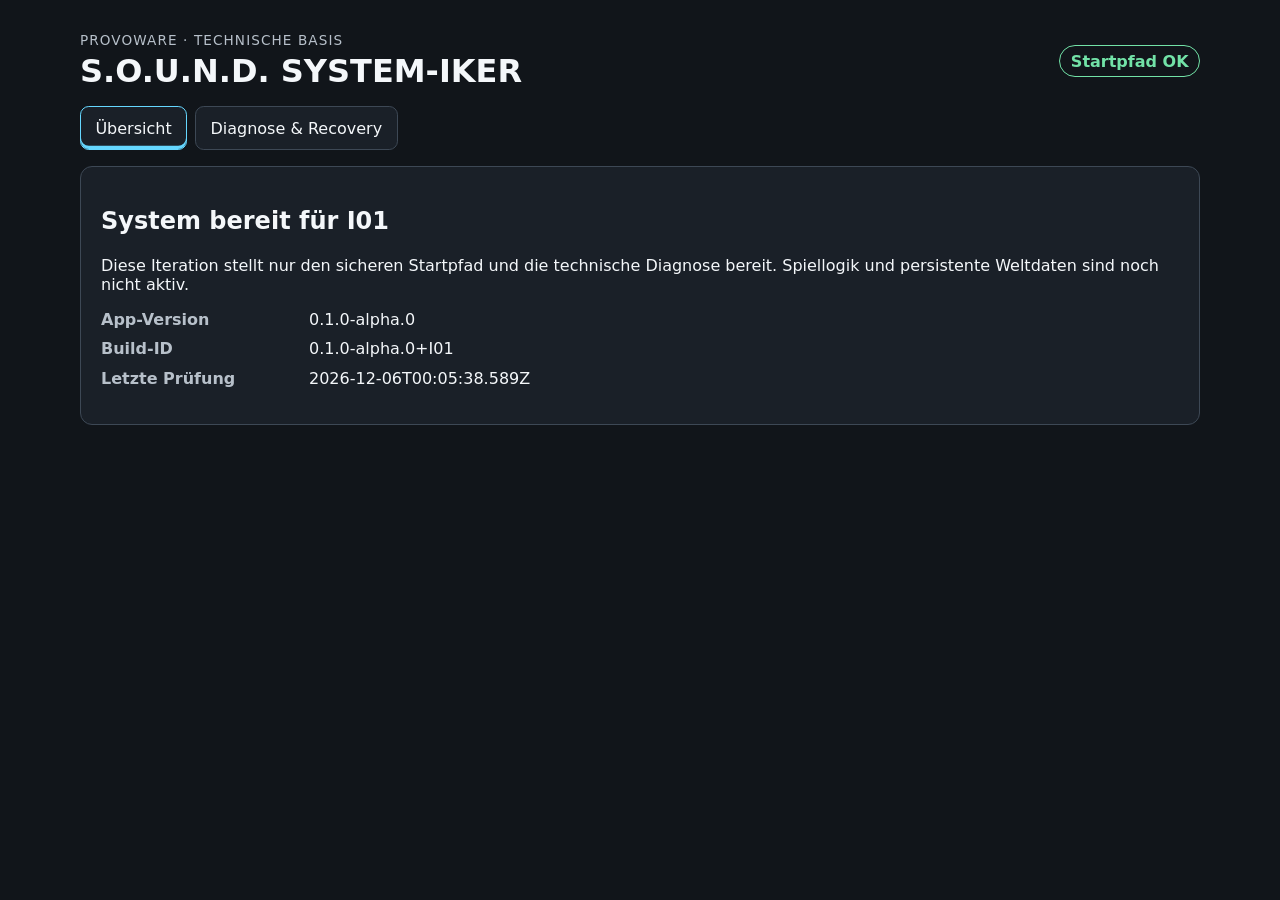
==== index.html @ 34bc90a0 "feat(shell): start I01 app shell and health diagnostics Add dependency-free browser bootstrap, safe " ====
<!doctype html>
<html lang="de">
<head>
  <meta charset="utf-8">
  <meta name="viewport" content="width=device-width, initial-scale=1">
  <meta name="color-scheme" content="dark light">
  <title>S.O.U.N.D. SYSTEM-IKER</title>
  <link rel="stylesheet" href="./app/ui/styles.css">
</head>
<body>
  <a class="ssi-skip-link" href="#app">Zum Inhalt</a>
  <main id="app" class="ssi-app" tabindex="-1" aria-busy="true">
    <section class="ssi-card" aria-live="polite">
      <h1>S.O.U.N.D. SYSTEM-IKER</h1>
      <p>Technische Basis wird geprüft …</p>
    </section>
  </main>
  <noscript>
    <p>JavaScript ist deaktiviert. Die Anwendung benötigt JavaScript im Browser.</p>
  </noscript>
  <script type="module">
    const root = document.querySelector("#app");
    import("./app/bootstrap/main.js")
      .then(({ startApp }) => startApp(root))
      .catch((error) => {
        console.error("SSI-INTL-0001", error);
        root.replaceChildren();
        root.setAttribute("aria-busy", "false");
        const section = document.createElement("section");
        section.className = "ssi-card ssi-card--error";
        const title = document.createElement("h1");
        title.textContent = "Start nicht möglich";
        const message = document.createElement("p");
        message.textContent = "Die Anwendung konnte ihre technischen Grundlagen nicht laden. Deine vorhandenen Daten wurden dabei nicht verändert.";
        const hint = document.createElement("p");
        hint.textContent = "Fehlercode: SSI-INTL-0001. Lade die Seite neu. Bleibt der Fehler bestehen, nutze die technische Diagnose nach einem erfolgreichen Start.";
        const reload = document.createElement("button");
        reload.type = "button";
        reload.className = "ssi-button";
        reload.textContent = "Neu laden";
        reload.addEventListener("click", () => location.reload());
        section.append(title, message, hint, reload);
        root.append(section);
        root.focus();
      });
  </script>
</body>
</html>
---- app/ui/styles.css ----
:root {
  --ssi-bg: #11151a;
  --ssi-panel: #1a2028;
  --ssi-text: #f4f7fa;
  --ssi-muted: #b7c0ca;
  --ssi-border: #3d4855;
  --ssi-accent: #65d7ff;
  --ssi-ok: #72e2a7;
  --ssi-warning: #ffd166;
  --ssi-error: #ff8c8c;
  --ssi-radius: 0.75rem;
  font-family: system-ui, sans-serif;
}

* { box-sizing: border-box; }
body { margin: 0; background: var(--ssi-bg); color: var(--ssi-text); }
button { font: inherit; }
.ssi-skip-link { position: absolute; left: -9999px; }
.ssi-skip-link:focus { left: 1rem; top: 1rem; z-index: 10; background: var(--ssi-text); color: var(--ssi-bg); padding: 0.75rem; }
.ssi-app { width: min(70rem, calc(100% - 2rem)); margin: 0 auto; padding: 2rem 0 4rem; }
.ssi-header { display: flex; gap: 1rem; align-items: center; justify-content: space-between; flex-wrap: wrap; margin-bottom: 1rem; }
.ssi-kicker { color: var(--ssi-muted); margin: 0; font-size: 0.85rem; letter-spacing: 0.08em; }
h1, h2 { line-height: 1.2; }
h1 { margin: 0.25rem 0 0; }
.ssi-card, .ssi-panel { background: var(--ssi-panel); border: 1px solid var(--ssi-border); border-radius: var(--ssi-radius); padding: 1.25rem; }
.ssi-card--error { border-color: var(--ssi-error); }
.ssi-tabs { display: flex; gap: 0.5rem; margin: 1rem 0; flex-wrap: wrap; }
.ssi-tab, .ssi-button { min-height: 2.75rem; border: 1px solid var(--ssi-border); border-radius: 0.55rem; background: var(--ssi-panel); color: var(--ssi-text); padding: 0.6rem 0.9rem; cursor: pointer; }
.ssi-tab[aria-pressed="true"] { border-color: var(--ssi-accent); box-shadow: inset 0 -0.2rem 0 var(--ssi-accent); }
.ssi-tab:hover, .ssi-button:hover { border-color: var(--ssi-accent); }
:focus-visible { outline: 0.2rem solid var(--ssi-accent); outline-offset: 0.2rem; }
.ssi-status { display: inline-flex; align-items: center; min-height: 2rem; border: 1px solid currentColor; border-radius: 999px; padding: 0.25rem 0.65rem; font-weight: 700; }
.ssi-status--ok { color: var(--ssi-ok); }
.ssi-status--warning { color: var(--ssi-warning); }
.ssi-status--info { color: var(--ssi-accent); }
.ssi-meta { display: grid; grid-template-columns: minmax(8rem, 12rem) 1fr; gap: 0.65rem 1rem; }
.ssi-meta dt { color: var(--ssi-muted); font-weight: 700; }
.ssi-meta dd { margin: 0; overflow-wrap: anywhere; }
.ssi-health-list { list-style: none; padding: 0; margin: 1rem 0; }
.ssi-health-row { display: flex; gap: 1rem; justify-content: space-between; align-items: start; padding: 0.85rem 0; border-top: 1px solid var(--ssi-border); }
.ssi-health-row p { color: var(--ssi-muted); margin: 0.3rem 0 0; }
[hidden] { display: none !important; }

@media (max-width: 42rem) {
  .ssi-app { width: min(100% - 1rem, 70rem); padding-top: 1rem; }
  .ssi-meta { grid-template-columns: 1fr; }
  .ssi-meta dd { margin-bottom: 0.4rem; }
  .ssi-health-row { flex-direction: column; }
}

@media (prefers-reduced-motion: reduce) {
  *, *::before, *::after { scroll-behavior: auto !important; transition-duration: 0.001ms !important; animation-duration: 0.001ms !important; }
}
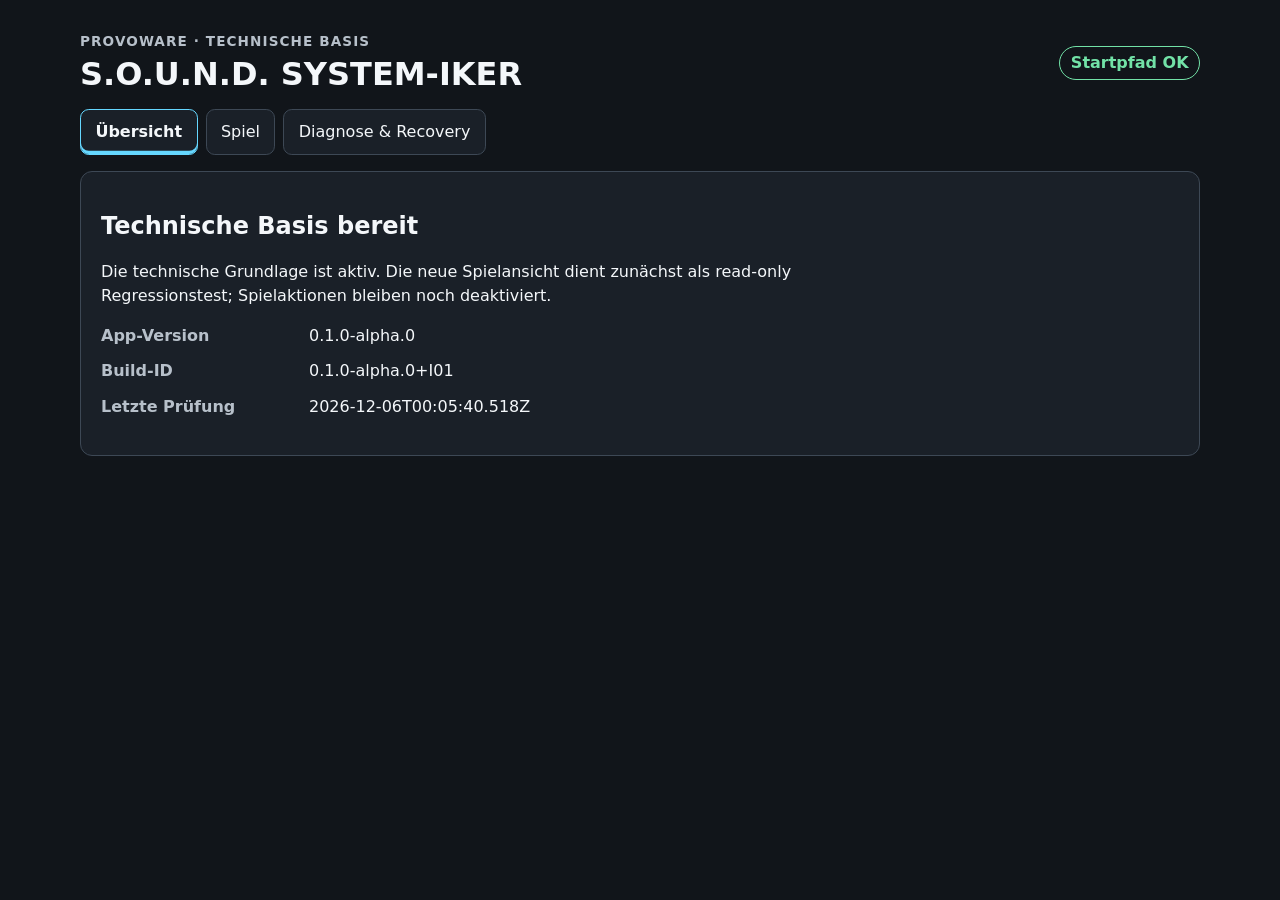
==== commit 512cd700: "style: align browser chrome with app surface" ====
--- a/index.html
+++ b/index.html
@@ -4,6 +4,7 @@
   <meta charset="utf-8">
   <meta name="viewport" content="width=device-width, initial-scale=1">
   <meta name="color-scheme" content="dark light">
+  <meta name="theme-color" content="#11151a">
   <title>S.O.U.N.D. SYSTEM-IKER</title>
   <link rel="stylesheet" href="./app/ui/styles.css">
 </head>
--- a/app/ui/styles.css
+++ b/app/ui/styles.css
@@ -13,32 +13,56 @@
 }
 
 * { box-sizing: border-box; }
-body { margin: 0; background: var(--ssi-bg); color: var(--ssi-text); }
+body { margin: 0; background: var(--ssi-bg); color: var(--ssi-text); line-height: 1.5; }
 button { font: inherit; }
 .ssi-skip-link { position: absolute; left: -9999px; }
 .ssi-skip-link:focus { left: 1rem; top: 1rem; z-index: 10; background: var(--ssi-text); color: var(--ssi-bg); padding: 0.75rem; }
 .ssi-app { width: min(70rem, calc(100% - 2rem)); margin: 0 auto; padding: 2rem 0 4rem; }
 .ssi-header { display: flex; gap: 1rem; align-items: center; justify-content: space-between; flex-wrap: wrap; margin-bottom: 1rem; }
-.ssi-kicker { color: var(--ssi-muted); margin: 0; font-size: 0.85rem; letter-spacing: 0.08em; }
+.ssi-kicker { color: var(--ssi-muted); margin: 0; font-size: 0.85rem; font-weight: 700; line-height: 1.4; letter-spacing: 0.08em; text-wrap: balance; }
 h1, h2 { line-height: 1.2; }
 h1 { margin: 0.25rem 0 0; }
 .ssi-card, .ssi-panel { background: var(--ssi-panel); border: 1px solid var(--ssi-border); border-radius: var(--ssi-radius); padding: 1.25rem; }
 .ssi-card--error { border-color: var(--ssi-error); }
+.ssi-panel > p { max-width: 68ch; text-wrap: pretty; }
 .ssi-tabs { display: flex; gap: 0.5rem; margin: 1rem 0; flex-wrap: wrap; }
 .ssi-tab, .ssi-button { min-height: 2.75rem; border: 1px solid var(--ssi-border); border-radius: 0.55rem; background: var(--ssi-panel); color: var(--ssi-text); padding: 0.6rem 0.9rem; cursor: pointer; }
-.ssi-tab[aria-pressed="true"] { border-color: var(--ssi-accent); box-shadow: inset 0 -0.2rem 0 var(--ssi-accent); }
+.ssi-tab[aria-pressed="true"] { border-color: var(--ssi-accent); box-shadow: inset 0 -0.2rem 0 var(--ssi-accent); font-weight: 700; }
 .ssi-tab:hover, .ssi-button:hover { border-color: var(--ssi-accent); }
 :focus-visible { outline: 0.2rem solid var(--ssi-accent); outline-offset: 0.2rem; }
-.ssi-status { display: inline-flex; align-items: center; min-height: 2rem; border: 1px solid currentColor; border-radius: 999px; padding: 0.25rem 0.65rem; font-weight: 700; }
+.ssi-status { display: inline-flex; align-items: center; min-height: 2rem; border: 1px solid currentColor; border-radius: 999px; padding: 0.25rem 0.65rem; font-weight: 700; white-space: nowrap; }
 .ssi-status--ok { color: var(--ssi-ok); }
 .ssi-status--warning { color: var(--ssi-warning); }
+.ssi-status--critical { color: var(--ssi-error); }
 .ssi-status--info { color: var(--ssi-accent); }
 .ssi-meta { display: grid; grid-template-columns: minmax(8rem, 12rem) 1fr; gap: 0.65rem 1rem; }
 .ssi-meta dt { color: var(--ssi-muted); font-weight: 700; }
-.ssi-meta dd { margin: 0; overflow-wrap: anywhere; }
+.ssi-meta dd { margin: 0; line-height: 1.55; overflow-wrap: anywhere; }
 .ssi-health-list { list-style: none; padding: 0; margin: 1rem 0; }
 .ssi-health-row { display: flex; gap: 1rem; justify-content: space-between; align-items: start; padding: 0.85rem 0; border-top: 1px solid var(--ssi-border); }
 .ssi-health-row p { color: var(--ssi-muted); margin: 0.3rem 0 0; }
+.ssi-storage-health { margin: 1.25rem 0; padding-top: 1rem; border-top: 1px solid var(--ssi-border); }
+.ssi-storage-health-heading { display: flex; gap: 1rem; align-items: center; justify-content: space-between; flex-wrap: wrap; }
+.ssi-storage-health-heading h3 { margin: 0; }
+.ssi-storage-health > p { color: var(--ssi-muted); margin: 0.35rem 0 0.75rem; }
+.ssi-storage-meter { width: 100%; height: 0.8rem; margin: 0 0 1rem; accent-color: var(--ssi-accent); }
+.ssi-storage-health[data-capacity="warning"] .ssi-storage-meter { accent-color: var(--ssi-warning); }
+.ssi-storage-health[data-capacity="critical"] .ssi-storage-meter { accent-color: var(--ssi-error); }
+.ssi-game-heading { display: flex; gap: 1rem; align-items: start; justify-content: space-between; flex-wrap: wrap; margin-bottom: 1rem; }
+.ssi-game-heading h2, .ssi-game-heading p { margin-top: 0; }
+.ssi-game-heading p, .ssi-game-location { color: var(--ssi-muted); }
+.ssi-game-grid { display: grid; grid-template-columns: minmax(10rem, 0.8fr) minmax(16rem, 2fr) minmax(12rem, 1fr); gap: 1.25rem; }
+.ssi-game-region { min-width: 0; }
+.ssi-game-region h3 { margin-top: 0; }
+.ssi-game-list, .ssi-game-log { margin: 0; padding-left: 1.2rem; }
+.ssi-game-list { list-style: none; padding-left: 0; }
+.ssi-game-list li { display: flex; gap: 0.75rem; justify-content: space-between; padding: 0.55rem 0; border-top: 1px solid var(--ssi-border); }
+.ssi-game-list li span { color: var(--ssi-muted); }
+.ssi-scene-card { border-top: 0.2rem solid var(--ssi-accent); padding-top: 1rem; }
+.ssi-game-meta { grid-template-columns: minmax(5rem, 7rem) 1fr; }
+.ssi-game-events { grid-column: 1 / -1; border-top: 1px solid var(--ssi-border); padding-top: 1rem; }
+.ssi-game-actions { display: flex; gap: 0.5rem; flex-wrap: wrap; margin-top: 1.25rem; }
+.ssi-game-action:disabled { cursor: not-allowed; opacity: 0.65; }
 [hidden] { display: none !important; }
 
 @media (max-width: 42rem) {
@@ -46,6 +70,8 @@
   .ssi-meta { grid-template-columns: 1fr; }
   .ssi-meta dd { margin-bottom: 0.4rem; }
   .ssi-health-row { flex-direction: column; }
+  .ssi-game-grid { grid-template-columns: 1fr; }
+  .ssi-game-events { grid-column: auto; }
 }
 
 @media (prefers-reduced-motion: reduce) {
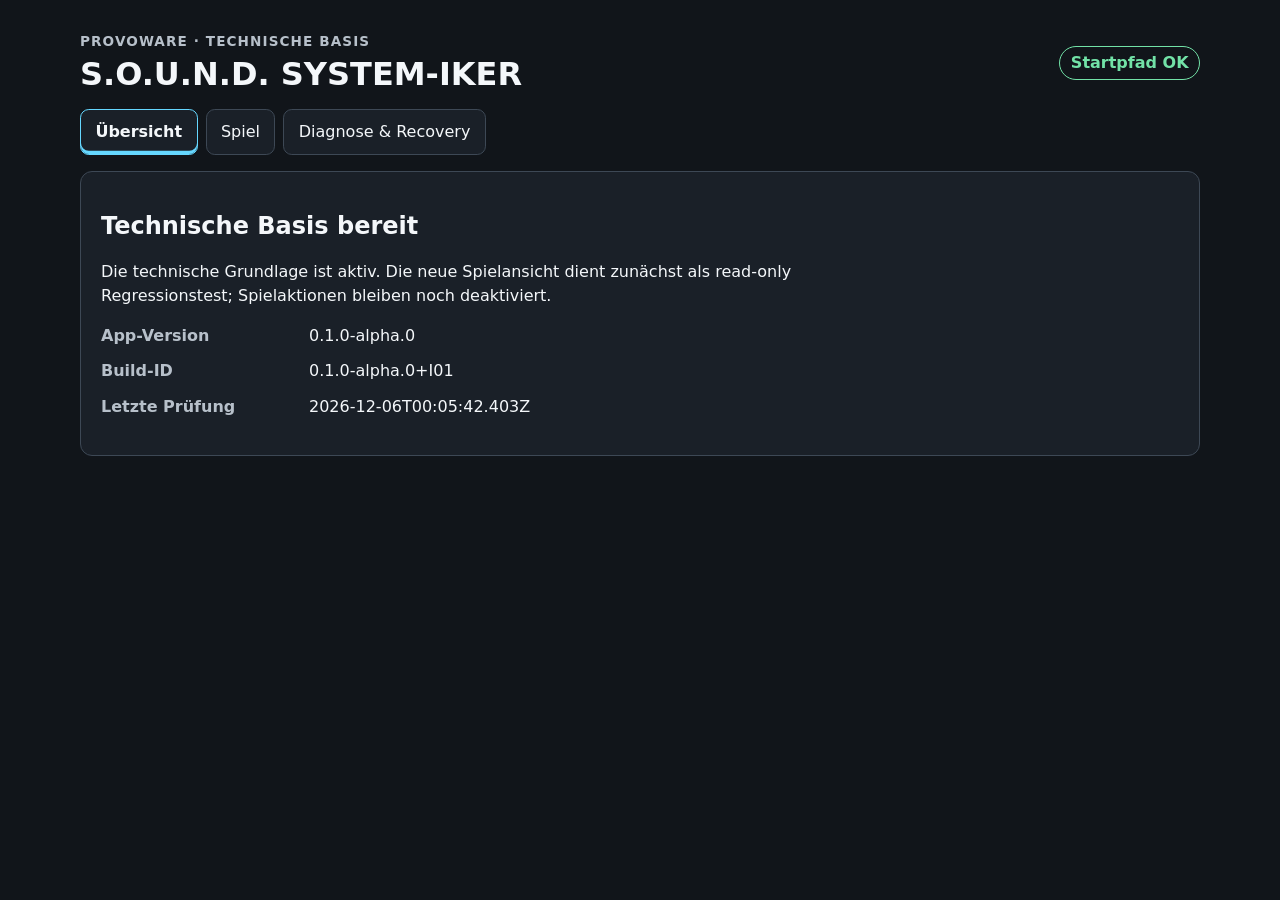
==== commit 1234a824: "style(i11): keep browser controls aligned with dark shell" ====
--- a/index.html
+++ b/index.html
@@ -3,7 +3,7 @@
 <head>
   <meta charset="utf-8">
   <meta name="viewport" content="width=device-width, initial-scale=1">
-  <meta name="color-scheme" content="dark light">
+  <meta name="color-scheme" content="dark">
   <meta name="theme-color" content="#11151a">
   <title>S.O.U.N.D. SYSTEM-IKER</title>
   <link rel="stylesheet" href="./app/ui/styles.css">
